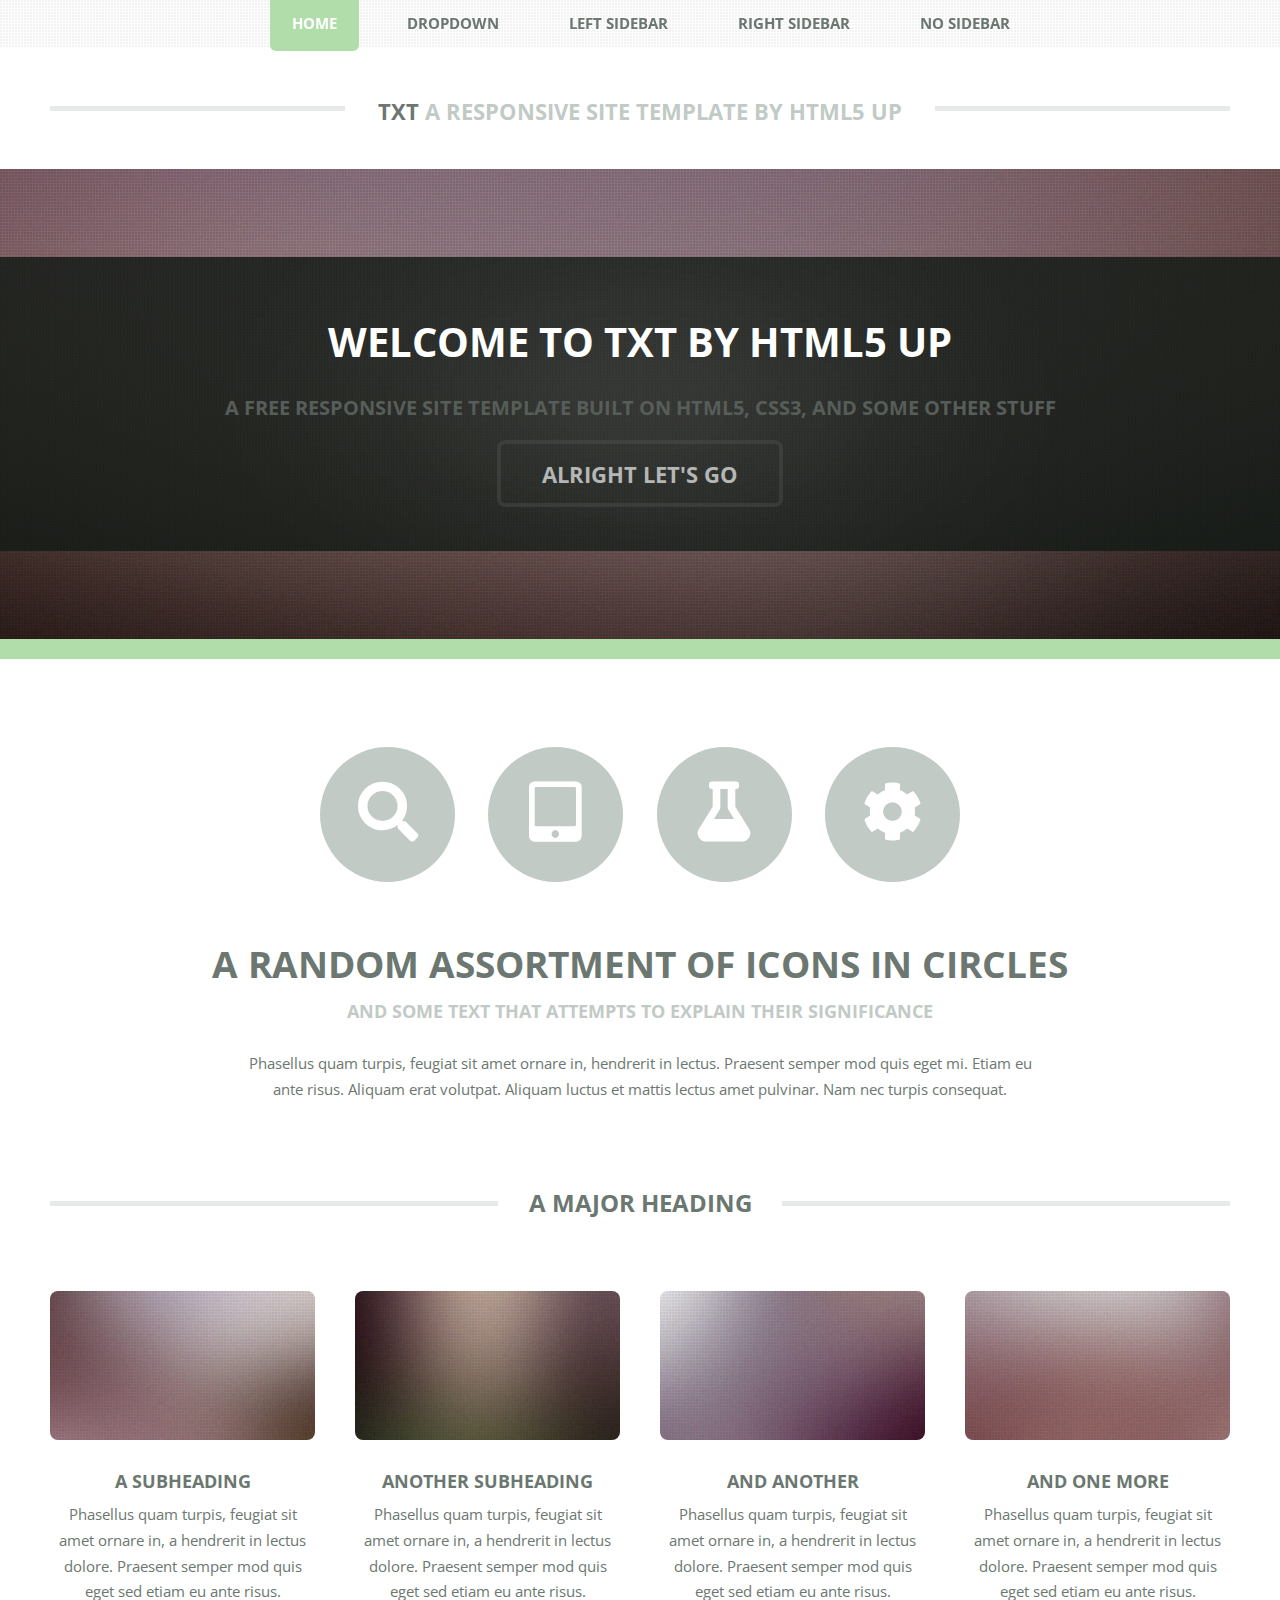
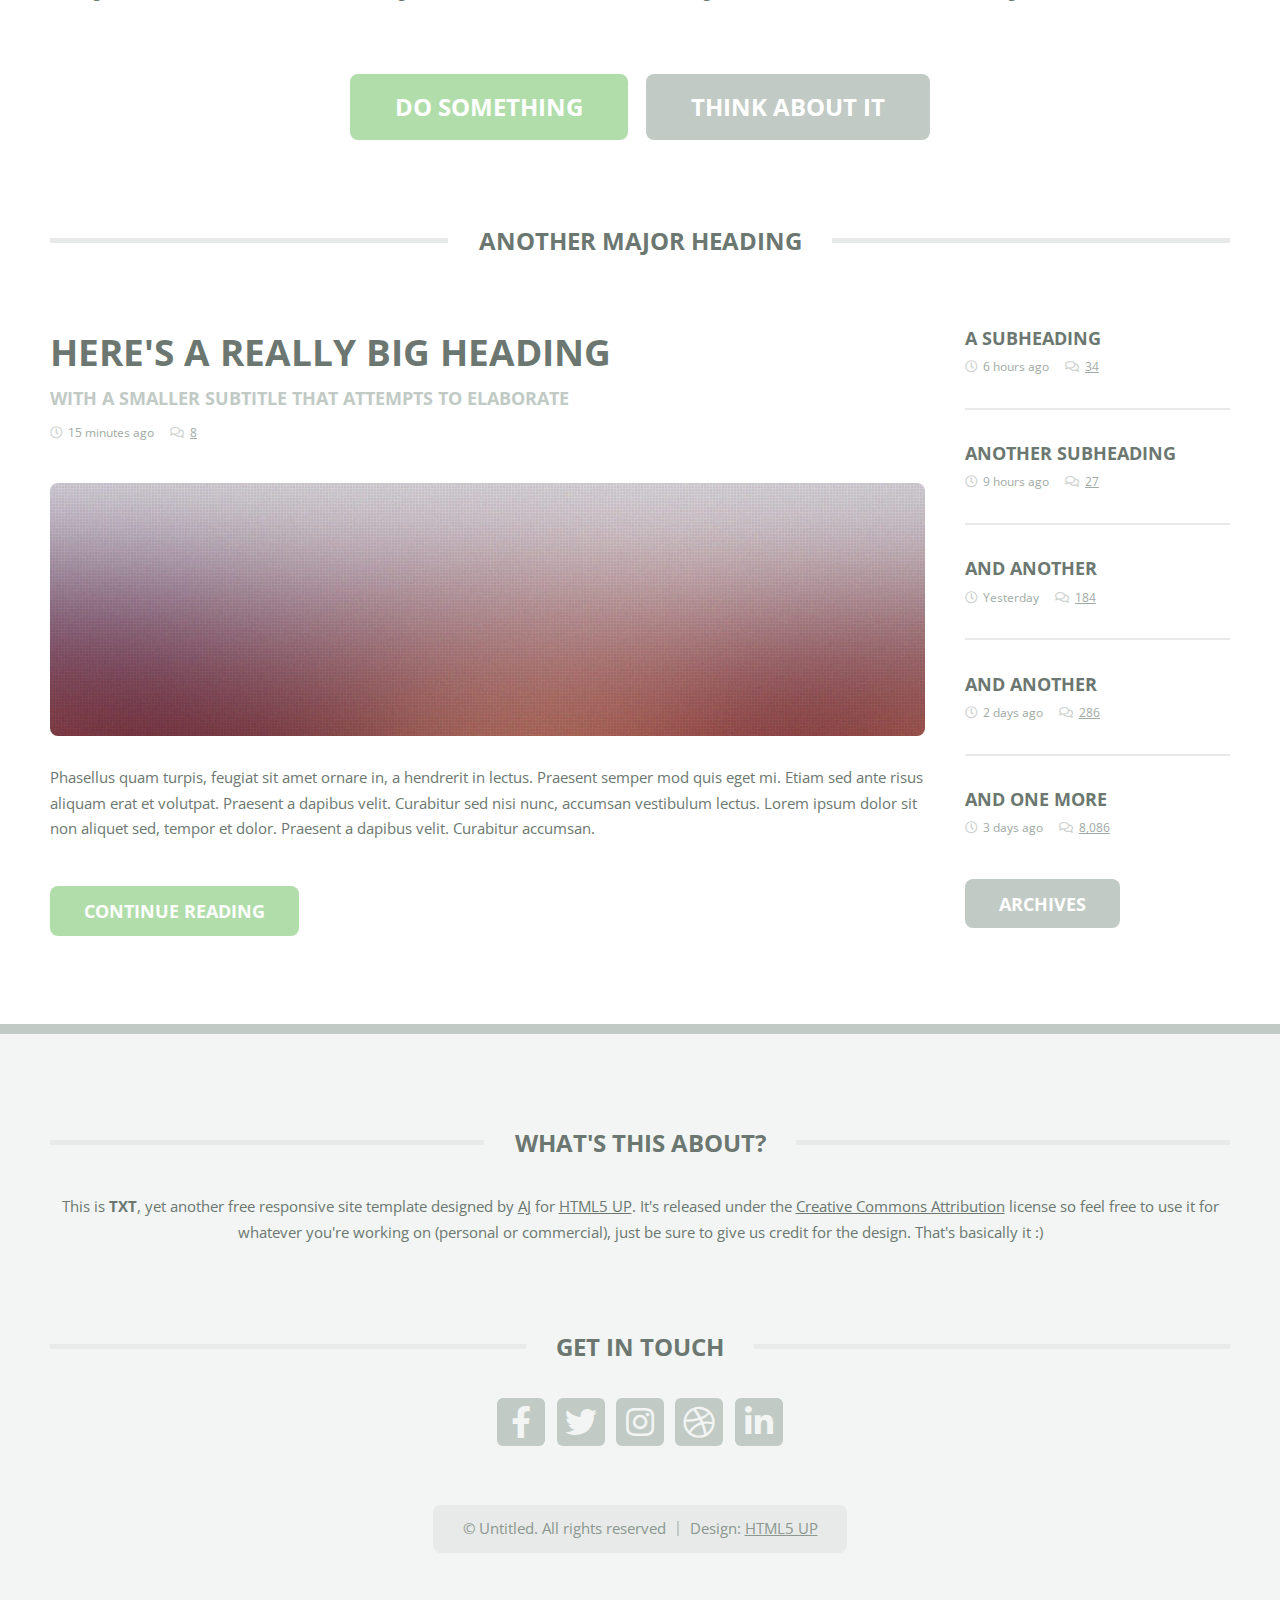
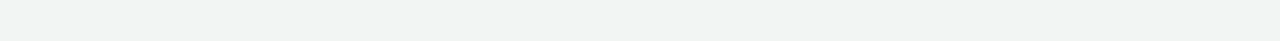
==== index.html @ 2839e197 "fghfghfgh" ====
<!DOCTYPE HTML>
<html>
	<head>
		<title>TXT by HTML5 UP</title>
		<meta charset="utf-8" />
		<meta name="viewport" content="width=device-width, initial-scale=1, user-scalable=no" />
		<link rel="stylesheet" href="assets/css/main.css" />
	</head>
	<body class="homepage is-preload">
		<div id="page-wrapper">

			<!-- Header -->
				<header id="header">
					<div class="logo container">
						<div>
							<h1><a href="index.html" id="logo">TXT</a></h1>
							<p>A responsive site template by HTML5 UP</p>
						</div>
					</div>
				</header>

			<!-- Nav -->
				<nav id="nav">
					<ul>
						<li class="current"><a href="index.html">Home</a></li>
						<li>
							<a href="#">Dropdown</a>
							<ul>
								<li><a href="#">Lorem ipsum dolor</a></li>
								<li><a href="#">Magna phasellus</a></li>
								<li>
									<a href="#">Phasellus consequat</a>
									<ul>
										<li><a href="#">Lorem ipsum dolor</a></li>
										<li><a href="#">Phasellus consequat</a></li>
										<li><a href="#">Magna phasellus</a></li>
										<li><a href="#">Etiam dolore nisl</a></li>
									</ul>
								</li>
								<li><a href="#">Veroeros feugiat</a></li>
							</ul>
						</li>
						<li><a href="left-sidebar.html">Left Sidebar</a></li>
						<li><a href="right-sidebar.html">Right Sidebar</a></li>
						<li><a href="no-sidebar.html">No Sidebar</a></li>
					</ul>
				</nav>

			<!-- Banner -->
				<section id="banner">
					<div class="content">
						<h2>Welcome to TXT by HTML5 UP</h2>
						<p>A free responsive site template built on HTML5, CSS3, and some other stuff</p>
						<a href="#main" class="button scrolly">Alright let's go</a>
					</div>
				</section>

			<!-- Main -->
				<section id="main">
					<div class="container">
						<div class="row gtr-200">
							<div class="col-12">

								<!-- Highlight -->
									<section class="box highlight">
										<ul class="special">
											<li><a href="#" class="icon solid fa-search"><span class="label">Magnifier</span></a></li>
											<li><a href="#" class="icon solid fa-tablet-alt"><span class="label">Tablet</span></a></li>
											<li><a href="#" class="icon solid fa-flask"><span class="label">Flask</span></a></li>
											<li><a href="#" class="icon solid fa-cog"><span class="label">Cog?</span></a></li>
										</ul>
										<header>
											<h2>A random assortment of icons in circles</h2>
											<p>And some text that attempts to explain their significance</p>
										</header>
										<p>
											Phasellus quam turpis, feugiat sit amet ornare in, hendrerit in lectus. Praesent semper mod quis eget mi. Etiam eu<br />
											ante risus. Aliquam erat volutpat. Aliquam luctus et mattis lectus amet pulvinar. Nam nec turpis consequat.
										</p>
									</section>

							</div>
							<div class="col-12">

								<!-- Features -->
									<section class="box features">
										<h2 class="major"><span>A Major Heading</span></h2>
										<div>
											<div class="row">
												<div class="col-3 col-6-medium col-12-small">

													<!-- Feature -->
														<section class="box feature">
															<a href="#" class="image featured"><img src="images/pic01.jpg" alt="" /></a>
															<h3><a href="#">A Subheading</a></h3>
															<p>
																Phasellus quam turpis, feugiat sit amet ornare in, a hendrerit in
																lectus dolore. Praesent semper mod quis eget sed etiam eu ante risus.
															</p>
														</section>

												</div>
												<div class="col-3 col-6-medium col-12-small">

													<!-- Feature -->
														<section class="box feature">
															<a href="#" class="image featured"><img src="images/pic02.jpg" alt="" /></a>
															<h3><a href="#">Another Subheading</a></h3>
															<p>
																Phasellus quam turpis, feugiat sit amet ornare in, a hendrerit in
																lectus dolore. Praesent semper mod quis eget sed etiam eu ante risus.
															</p>
														</section>

												</div>
												<div class="col-3 col-6-medium col-12-small">

													<!-- Feature -->
														<section class="box feature">
															<a href="#" class="image featured"><img src="images/pic03.jpg" alt="" /></a>
															<h3><a href="#">And Another</a></h3>
															<p>
																Phasellus quam turpis, feugiat sit amet ornare in, a hendrerit in
																lectus dolore. Praesent semper mod quis eget sed etiam eu ante risus.
															</p>
														</section>

												</div>
												<div class="col-3 col-6-medium col-12-small">

													<!-- Feature -->
														<section class="box feature">
															<a href="#" class="image featured"><img src="images/pic04.jpg" alt="" /></a>
															<h3><a href="#">And One More</a></h3>
															<p>
																Phasellus quam turpis, feugiat sit amet ornare in, a hendrerit in
																lectus dolore. Praesent semper mod quis eget sed etiam eu ante risus.
															</p>
														</section>

												</div>
												<div class="col-12">
													<ul class="actions">
														<li><a href="#" class="button large">Do Something</a></li>
														<li><a href="#" class="button alt large">Think About It</a></li>
													</ul>
												</div>
											</div>
										</div>
									</section>

							</div>
							<div class="col-12">

								<!-- Blog -->
									<section class="box blog">
										<h2 class="major"><span>Another Major Heading</span></h2>
										<div>
											<div class="row">
												<div class="col-9 col-12-medium">
													<div class="content">

														<!-- Featured Post -->
															<article class="box post">
																<header>
																	<h3><a href="#">Here's a really big heading</a></h3>
																	<p>With a smaller subtitle that attempts to elaborate</p>
																	<ul class="meta">
																		<li class="icon fa-clock">15 minutes ago</li>
																		<li class="icon fa-comments"><a href="#">8</a></li>
																	</ul>
																</header>
																<a href="#" class="image featured"><img src="images/pic05.jpg" alt="" /></a>
																<p>
																	Phasellus quam turpis, feugiat sit amet ornare in, a hendrerit in lectus. Praesent
																	semper mod quis eget mi. Etiam sed ante risus aliquam erat et volutpat. Praesent a
																	dapibus velit. Curabitur sed nisi nunc, accumsan vestibulum lectus. Lorem ipsum
																	dolor sit non aliquet sed, tempor et dolor. Praesent a dapibus velit. Curabitur
																	accumsan.
																</p>
																<a href="#" class="button">Continue Reading</a>
															</article>

													</div>
												</div>
												<div class="col-3 col-12-medium">
													<div class="sidebar">

														<!-- Archives -->
															<ul class="divided">
																<li>
																	<article class="box post-summary">
																		<h3><a href="#">A Subheading</a></h3>
																		<ul class="meta">
																			<li class="icon fa-clock">6 hours ago</li>
																			<li class="icon fa-comments"><a href="#">34</a></li>
																		</ul>
																	</article>
																</li>
																<li>
																	<article class="box post-summary">
																		<h3><a href="#">Another Subheading</a></h3>
																		<ul class="meta">
																			<li class="icon fa-clock">9 hours ago</li>
																			<li class="icon fa-comments"><a href="#">27</a></li>
																		</ul>
																	</article>
																</li>
																<li>
																	<article class="box post-summary">
																		<h3><a href="#">And Another</a></h3>
																		<ul class="meta">
																			<li class="icon fa-clock">Yesterday</li>
																			<li class="icon fa-comments"><a href="#">184</a></li>
																		</ul>
																	</article>
																</li>
																<li>
																	<article class="box post-summary">
																		<h3><a href="#">And Another</a></h3>
																		<ul class="meta">
																			<li class="icon fa-clock">2 days ago</li>
																			<li class="icon fa-comments"><a href="#">286</a></li>
																		</ul>
																	</article>
																</li>
																<li>
																	<article class="box post-summary">
																		<h3><a href="#">And One More</a></h3>
																		<ul class="meta">
																			<li class="icon fa-clock">3 days ago</li>
																			<li class="icon fa-comments"><a href="#">8,086</a></li>
																		</ul>
																	</article>
																</li>
															</ul>
															<a href="#" class="button alt">Archives</a>

													</div>
												</div>
											</div>
										</div>
									</section>

							</div>
						</div>
					</div>
				</section>

			<!-- Footer -->
				<footer id="footer">
					<div class="container">
						<div class="row gtr-200">
							<div class="col-12">

								<!-- About -->
									<section>
										<h2 class="major"><span>What's this about?</span></h2>
										<p>
											This is <strong>TXT</strong>, yet another free responsive site template designed by
											<a href="http://twitter.com/ajlkn">AJ</a> for <a href="http://html5up.net">HTML5 UP</a>. It's released under the
											<a href="http://html5up.net/license/">Creative Commons Attribution</a> license so feel free to use it for
											whatever you're working on (personal or commercial), just be sure to give us credit for the design.
											That's basically it :)
										</p>
									</section>

							</div>
							<div class="col-12">

								<!-- Contact -->
									<section>
										<h2 class="major"><span>Get in touch</span></h2>
										<ul class="contact">
											<li><a class="icon brands fa-facebook-f" href="#"><span class="label">Facebook</span></a></li>
											<li><a class="icon brands fa-twitter" href="#"><span class="label">Twitter</span></a></li>
											<li><a class="icon brands fa-instagram" href="#"><span class="label">Instagram</span></a></li>
											<li><a class="icon brands fa-dribbble" href="#"><span class="label">Dribbble</span></a></li>
											<li><a class="icon brands fa-linkedin-in" href="#"><span class="label">LinkedIn</span></a></li>
										</ul>
									</section>

							</div>
						</div>

						<!-- Copyright -->
							<div id="copyright">
								<ul class="menu">
									<li>&copy; Untitled. All rights reserved</li><li>Design: <a href="http://html5up.net">HTML5 UP</a></li>
								</ul>
							</div>

					</div>
				</footer>

		</div>

		<!-- Scripts -->
			<script src="assets/js/jquery.min.js"></script>
			<script src="assets/js/jquery.dropotron.min.js"></script>
			<script src="assets/js/jquery.scrolly.min.js"></script>
			<script src="assets/js/browser.min.js"></script>
			<script src="assets/js/breakpoints.min.js"></script>
			<script src="assets/js/util.js"></script>
			<script src="assets/js/main.js"></script>

	</body>
</html>
---- assets/css/main.css ----
@import url("fontawesome-all.min.css");
@import url("https://fonts.googleapis.com/css?family=Open+Sans:400,400italic,700,700italic|Open+Sans+Condensed:700");

/*
	TXT by HTML5 UP
	html5up.net | @ajlkn
	Free for personal and commercial use under the CCA 3.0 license (html5up.net/license)
*/

html, body, div, span, applet, object,
iframe, h1, h2, h3, h4, h5, h6, p, blockquote,
pre, a, abbr, acronym, address, big, cite,
code, del, dfn, em, img, ins, kbd, q, s, samp,
small, strike, strong, sub, sup, tt, var, b,
u, i, center, dl, dt, dd, ol, ul, li, fieldset,
form, label, legend, table, caption, tbody,
tfoot, thead, tr, th, td, article, aside,
canvas, details, embed, figure, figcaption,
footer, header, hgroup, menu, nav, output, ruby,
section, summary, time, mark, audio, video {
	margin: 0;
	padding: 0;
	border: 0;
	font-size: 100%;
	font: inherit;
	vertical-align: baseline;}

article, aside, details, figcaption, figure,
footer, header, hgroup, menu, nav, section {
	display: block;}

body {
	line-height: 1;
}

ol, ul {
	list-style: none;
}

blockquote, q {
	quotes: none;
}

	blockquote:before, blockquote:after, q:before, q:after {
		content: '';
		content: none;
	}

table {
	border-collapse: collapse;
	border-spacing: 0;
}

body {
	-webkit-text-size-adjust: none;
}

mark {
	background-color: transparent;
	color: inherit;
}

input::-moz-focus-inner {
	border: 0;
	padding: 0;
}

input, select, textarea {
	-moz-appearance: none;
	-webkit-appearance: none;
	-ms-appearance: none;
	appearance: none;
}

/* Basic */

	html {
		box-sizing: border-box;
	}

	*, *:before, *:after {
		box-sizing: inherit;
	}

	body {
		background: #f2f5f3;
	}

		body.is-preload *, body.is-preload *:before, body.is-preload *:after {
			-moz-animation: none !important;
			-webkit-animation: none !important;
			-ms-animation: none !important;
			animation: none !important;
			-moz-transition: none !important;
			-webkit-transition: none !important;
			-ms-transition: none !important;
			transition: none !important;
		}

	body, input, textarea, select {
		font-family: 'Open Sans', sans-serif;
		font-weight: 400;
		color: #6b7770;
		font-size: 13pt;
		line-height: 2em;
	}

	h1, h2, h3, h4, h5, h6 {
		font-family: 'Open Sans Condensed', sans-serif;
		font-weight: 700;
		text-transform: uppercase;
		color: #6b7770;
		margin: 0 0 0.5em 0;
		line-height: 1.3;
	}

	h1 a, h2 a, h3 a, h4 a, h5 a, h6 a {
		text-decoration: none;
		color: inherit;
	}

	h2 {
		font-size: 1.65em;
	}

		h2.major {
			position: relative;
			border-top: solid 5px #e7eae8;
			font-size: 1.65em;
			text-align: center;
			margin: 0 0 3em 0;
			top: 0.775em;
		}

			h2.major span {
				background: #fff;
				position: relative;
				display: inline-block;
				top: -0.775em;
				padding: 0 1.25em 0 1.25em;
			}

	h3, h4 {
		font-size: 1.25em;
	}

	a {
		color: #006376;
		text-decoration: underline;
	}

		a:hover {
			text-decoration: none;
		}

	b, strong {
		font-weight: 700;
		color: #6b7770;
	}

	i, em {
		font-style: italic;
	}

	br.clear {
		clear: both;
	}

	sub {
		position: relative;
		top: 0.5em;
		font-size: 0.8em;
	}

	sup {
		position: relative;
		top: -0.5em;
		font-size: 0.8em;
	}

	hr {
		border: 0;
		border-top: solid 2px #E7EAE8;
		margin: 0 0 3em 0;
	}

	blockquote {
		border-left: solid 5px #E7EAE8;
		padding: 1em 0 1em 1.5em;
		font-style: italic;
	}

	p, ul, ol, dl, table {
		margin-bottom: 3em;
	}

/* Section/Article */

	section, article {
		margin-bottom: 6em;
	}

		section > :last-child, section:last-child, article > :last-child, article:last-child {
			margin-bottom: 0;
		}

	header > p {
		display: block;
		font-family: 'Open Sans Condensed', sans-serif;
		font-weight: 700;
		text-transform: uppercase;
		color: #c1cac5;
	}

/* Container */

	.container {
		margin: 0 auto;
		max-width: 100%;
		width: 64em;
	}

		@media screen and (max-width: 1680px) {

			.container {
				width: 75em;
			}

		}

		@media screen and (max-width: 1280px) {

			.container {
				width: calc(100% - 100px);
			}

		}

		@media screen and (max-width: 980px) {

			.container {
				width: calc(100% - 100px);
			}

		}

		@media screen and (max-width: 736px) {

			.container {
				width: calc(100% - 40px);
			}

		}

		@media screen and (max-width: 360px) {

			.container {
				width: calc(100% - 30px);
			}

		}

/* Row */

	.row {
		display: flex;
		flex-wrap: wrap;
		box-sizing: border-box;
		align-items: stretch;
	}

		.row > * {
			box-sizing: border-box;
		}

		.row.gtr-uniform > * > :last-child {
			margin-bottom: 0;
		}

		.row.aln-left {
			justify-content: flex-start;
		}

		.row.aln-center {
			justify-content: center;
		}

		.row.aln-right {
			justify-content: flex-end;
		}

		.row.aln-top {
			align-items: flex-start;
		}

		.row.aln-middle {
			align-items: center;
		}

		.row.aln-bottom {
			align-items: flex-end;
		}

		.row > .imp {
			order: -1;
		}

		.row > .col-1 {
			width: 8.33333%;
		}

		.row > .off-1 {
			margin-left: 8.33333%;
		}

		.row > .col-2 {
			width: 16.66667%;
		}

		.row > .off-2 {
			margin-left: 16.66667%;
		}

		.row > .col-3 {
			width: 25%;
		}

		.row > .off-3 {
			margin-left: 25%;
		}

		.row > .col-4 {
			width: 33.33333%;
		}

		.row > .off-4 {
			margin-left: 33.33333%;
		}

		.row > .col-5 {
			width: 41.66667%;
		}

		.row > .off-5 {
			margin-left: 41.66667%;
		}

		.row > .col-6 {
			width: 50%;
		}

		.row > .off-6 {
			margin-left: 50%;
		}

		.row > .col-7 {
			width: 58.33333%;
		}

		.row > .off-7 {
			margin-left: 58.33333%;
		}

		.row > .col-8 {
			width: 66.66667%;
		}

		.row > .off-8 {
			margin-left: 66.66667%;
		}

		.row > .col-9 {
			width: 75%;
		}

		.row > .off-9 {
			margin-left: 75%;
		}

		.row > .col-10 {
			width: 83.33333%;
		}

		.row > .off-10 {
			margin-left: 83.33333%;
		}

		.row > .col-11 {
			width: 91.66667%;
		}

		.row > .off-11 {
			margin-left: 91.66667%;
		}

		.row > .col-12 {
			width: 100%;
		}

		.row > .off-12 {
			margin-left: 100%;
		}

		.row.gtr-0 {
			margin-top: 0px;
			margin-left: 0px;
		}

			.row.gtr-0 > * {
				padding: 0px 0 0 0px;
			}

			.row.gtr-0.gtr-uniform {
				margin-top: 0px;
			}

				.row.gtr-0.gtr-uniform > * {
					padding-top: 0px;
				}

		.row.gtr-25 {
			margin-top: -12.5px;
			margin-left: -12.5px;
		}

			.row.gtr-25 > * {
				padding: 12.5px 0 0 12.5px;
			}

			.row.gtr-25.gtr-uniform {
				margin-top: -12.5px;
			}

				.row.gtr-25.gtr-uniform > * {
					padding-top: 12.5px;
				}

		.row.gtr-50 {
			margin-top: -25px;
			margin-left: -25px;
		}

			.row.gtr-50 > * {
				padding: 25px 0 0 25px;
			}

			.row.gtr-50.gtr-uniform {
				margin-top: -25px;
			}

				.row.gtr-50.gtr-uniform > * {
					padding-top: 25px;
				}

		.row {
			margin-top: -50px;
			margin-left: -50px;
		}

			.row > * {
				padding: 50px 0 0 50px;
			}

			.row.gtr-uniform {
				margin-top: -50px;
			}

				.row.gtr-uniform > * {
					padding-top: 50px;
				}

		.row.gtr-150 {
			margin-top: -75px;
			margin-left: -75px;
		}

			.row.gtr-150 > * {
				padding: 75px 0 0 75px;
			}

			.row.gtr-150.gtr-uniform {
				margin-top: -75px;
			}

				.row.gtr-150.gtr-uniform > * {
					padding-top: 75px;
				}

		.row.gtr-200 {
			margin-top: -100px;
			margin-left: -100px;
		}

			.row.gtr-200 > * {
				padding: 100px 0 0 100px;
			}

			.row.gtr-200.gtr-uniform {
				margin-top: -100px;
			}

				.row.gtr-200.gtr-uniform > * {
					padding-top: 100px;
				}

		@media screen and (max-width: 1680px) {

			.row {
				display: flex;
				flex-wrap: wrap;
				box-sizing: border-box;
				align-items: stretch;
			}

				.row > * {
					box-sizing: border-box;
				}

				.row.gtr-uniform > * > :last-child {
					margin-bottom: 0;
				}

				.row.aln-left {
					justify-content: flex-start;
				}

				.row.aln-center {
					justify-content: center;
				}

				.row.aln-right {
					justify-content: flex-end;
				}

				.row.aln-top {
					align-items: flex-start;
				}

				.row.aln-middle {
					align-items: center;
				}

				.row.aln-bottom {
					align-items: flex-end;
				}

				.row > .imp-xlarge {
					order: -1;
				}

				.row > .col-1-xlarge {
					width: 8.33333%;
				}

				.row > .off-1-xlarge {
					margin-left: 8.33333%;
				}

				.row > .col-2-xlarge {
					width: 16.66667%;
				}

				.row > .off-2-xlarge {
					margin-left: 16.66667%;
				}

				.row > .col-3-xlarge {
					width: 25%;
				}

				.row > .off-3-xlarge {
					margin-left: 25%;
				}

				.row > .col-4-xlarge {
					width: 33.33333%;
				}

				.row > .off-4-xlarge {
					margin-left: 33.33333%;
				}

				.row > .col-5-xlarge {
					width: 41.66667%;
				}

				.row > .off-5-xlarge {
					margin-left: 41.66667%;
				}

				.row > .col-6-xlarge {
					width: 50%;
				}

				.row > .off-6-xlarge {
					margin-left: 50%;
				}

				.row > .col-7-xlarge {
					width: 58.33333%;
				}

				.row > .off-7-xlarge {
					margin-left: 58.33333%;
				}

				.row > .col-8-xlarge {
					width: 66.66667%;
				}

				.row > .off-8-xlarge {
					margin-left: 66.66667%;
				}

				.row > .col-9-xlarge {
					width: 75%;
				}

				.row > .off-9-xlarge {
					margin-left: 75%;
				}

				.row > .col-10-xlarge {
					width: 83.33333%;
				}

				.row > .off-10-xlarge {
					margin-left: 83.33333%;
				}

				.row > .col-11-xlarge {
					width: 91.66667%;
				}

				.row > .off-11-xlarge {
					margin-left: 91.66667%;
				}

				.row > .col-12-xlarge {
					width: 100%;
				}

				.row > .off-12-xlarge {
					margin-left: 100%;
				}

				.row.gtr-0 {
					margin-top: 0px;
					margin-left: 0px;
				}

					.row.gtr-0 > * {
						padding: 0px 0 0 0px;
					}

					.row.gtr-0.gtr-uniform {
						margin-top: 0px;
					}

						.row.gtr-0.gtr-uniform > * {
							padding-top: 0px;
						}

				.row.gtr-25 {
					margin-top: -12.5px;
					margin-left: -12.5px;
				}

					.row.gtr-25 > * {
						padding: 12.5px 0 0 12.5px;
					}

					.row.gtr-25.gtr-uniform {
						margin-top: -12.5px;
					}

						.row.gtr-25.gtr-uniform > * {
							padding-top: 12.5px;
						}

				.row.gtr-50 {
					margin-top: -25px;
					margin-left: -25px;
				}

					.row.gtr-50 > * {
						padding: 25px 0 0 25px;
					}

					.row.gtr-50.gtr-uniform {
						margin-top: -25px;
					}

						.row.gtr-50.gtr-uniform > * {
							padding-top: 25px;
						}

				.row {
					margin-top: -50px;
					margin-left: -50px;
				}

					.row > * {
						padding: 50px 0 0 50px;
					}

					.row.gtr-uniform {
						margin-top: -50px;
					}

						.row.gtr-uniform > * {
							padding-top: 50px;
						}

				.row.gtr-150 {
					margin-top: -75px;
					margin-left: -75px;
				}

					.row.gtr-150 > * {
						padding: 75px 0 0 75px;
					}

					.row.gtr-150.gtr-uniform {
						margin-top: -75px;
					}

						.row.gtr-150.gtr-uniform > * {
							padding-top: 75px;
						}

				.row.gtr-200 {
					margin-top: -100px;
					margin-left: -100px;
				}

					.row.gtr-200 > * {
						padding: 100px 0 0 100px;
					}

					.row.gtr-200.gtr-uniform {
						margin-top: -100px;
					}

						.row.gtr-200.gtr-uniform > * {
							padding-top: 100px;
						}

		}

		@media screen and (max-width: 1280px) {

			.row {
				display: flex;
				flex-wrap: wrap;
				box-sizing: border-box;
				align-items: stretch;
			}

				.row > * {
					box-sizing: border-box;
				}

				.row.gtr-uniform > * > :last-child {
					margin-bottom: 0;
				}

				.row.aln-left {
					justify-content: flex-start;
				}

				.row.aln-center {
					justify-content: center;
				}

				.row.aln-right {
					justify-content: flex-end;
				}

				.row.aln-top {
					align-items: flex-start;
				}

				.row.aln-middle {
					align-items: center;
				}

				.row.aln-bottom {
					align-items: flex-end;
				}

				.row > .imp-large {
					order: -1;
				}

				.row > .col-1-large {
					width: 8.33333%;
				}

				.row > .off-1-large {
					margin-left: 8.33333%;
				}

				.row > .col-2-large {
					width: 16.66667%;
				}

				.row > .off-2-large {
					margin-left: 16.66667%;
				}

				.row > .col-3-large {
					width: 25%;
				}

				.row > .off-3-large {
					margin-left: 25%;
				}

				.row > .col-4-large {
					width: 33.33333%;
				}

				.row > .off-4-large {
					margin-left: 33.33333%;
				}

				.row > .col-5-large {
					width: 41.66667%;
				}

				.row > .off-5-large {
					margin-left: 41.66667%;
				}

				.row > .col-6-large {
					width: 50%;
				}

				.row > .off-6-large {
					margin-left: 50%;
				}

				.row > .col-7-large {
					width: 58.33333%;
				}

				.row > .off-7-large {
					margin-left: 58.33333%;
				}

				.row > .col-8-large {
					width: 66.66667%;
				}

				.row > .off-8-large {
					margin-left: 66.66667%;
				}

				.row > .col-9-large {
					width: 75%;
				}

				.row > .off-9-large {
					margin-left: 75%;
				}

				.row > .col-10-large {
					width: 83.33333%;
				}

				.row > .off-10-large {
					margin-left: 83.33333%;
				}

				.row > .col-11-large {
					width: 91.66667%;
				}

				.row > .off-11-large {
					margin-left: 91.66667%;
				}

				.row > .col-12-large {
					width: 100%;
				}

				.row > .off-12-large {
					margin-left: 100%;
				}

				.row.gtr-0 {
					margin-top: 0px;
					margin-left: 0px;
				}

					.row.gtr-0 > * {
						padding: 0px 0 0 0px;
					}

					.row.gtr-0.gtr-uniform {
						margin-top: 0px;
					}

						.row.gtr-0.gtr-uniform > * {
							padding-top: 0px;
						}

				.row.gtr-25 {
					margin-top: -10px;
					margin-left: -10px;
				}

					.row.gtr-25 > * {
						padding: 10px 0 0 10px;
					}

					.row.gtr-25.gtr-uniform {
						margin-top: -10px;
					}

						.row.gtr-25.gtr-uniform > * {
							padding-top: 10px;
						}

				.row.gtr-50 {
					margin-top: -20px;
					margin-left: -20px;
				}

					.row.gtr-50 > * {
						padding: 20px 0 0 20px;
					}

					.row.gtr-50.gtr-uniform {
						margin-top: -20px;
					}

						.row.gtr-50.gtr-uniform > * {
							padding-top: 20px;
						}

				.row {
					margin-top: -40px;
					margin-left: -40px;
				}

					.row > * {
						padding: 40px 0 0 40px;
					}

					.row.gtr-uniform {
						margin-top: -40px;
					}

						.row.gtr-uniform > * {
							padding-top: 40px;
						}

				.row.gtr-150 {
					margin-top: -60px;
					margin-left: -60px;
				}

					.row.gtr-150 > * {
						padding: 60px 0 0 60px;
					}

					.row.gtr-150.gtr-uniform {
						margin-top: -60px;
					}

						.row.gtr-150.gtr-uniform > * {
							padding-top: 60px;
						}

				.row.gtr-200 {
					margin-top: -80px;
					margin-left: -80px;
				}

					.row.gtr-200 > * {
						padding: 80px 0 0 80px;
					}

					.row.gtr-200.gtr-uniform {
						margin-top: -80px;
					}

						.row.gtr-200.gtr-uniform > * {
							padding-top: 80px;
						}

		}

		@media screen and (max-width: 980px) {

			.row {
				display: flex;
				flex-wrap: wrap;
				box-sizing: border-box;
				align-items: stretch;
			}

				.row > * {
					box-sizing: border-box;
				}

				.row.gtr-uniform > * > :last-child {
					margin-bottom: 0;
				}

				.row.aln-left {
					justify-content: flex-start;
				}

				.row.aln-center {
					justify-content: center;
				}

				.row.aln-right {
					justify-content: flex-end;
				}

				.row.aln-top {
					align-items: flex-start;
				}

				.row.aln-middle {
					align-items: center;
				}

				.row.aln-bottom {
					align-items: flex-end;
				}

				.row > .imp-medium {
					order: -1;
				}

				.row > .col-1-medium {
					width: 8.33333%;
				}

				.row > .off-1-medium {
					margin-left: 8.33333%;
				}

				.row > .col-2-medium {
					width: 16.66667%;
				}

				.row > .off-2-medium {
					margin-left: 16.66667%;
				}

				.row > .col-3-medium {
					width: 25%;
				}

				.row > .off-3-medium {
					margin-left: 25%;
				}

				.row > .col-4-medium {
					width: 33.33333%;
				}

				.row > .off-4-medium {
					margin-left: 33.33333%;
				}

				.row > .col-5-medium {
					width: 41.66667%;
				}

				.row > .off-5-medium {
					margin-left: 41.66667%;
				}

				.row > .col-6-medium {
					width: 50%;
				}

				.row > .off-6-medium {
					margin-left: 50%;
				}

				.row > .col-7-medium {
					width: 58.33333%;
				}

				.row > .off-7-medium {
					margin-left: 58.33333%;
				}

				.row > .col-8-medium {
					width: 66.66667%;
				}

				.row > .off-8-medium {
					margin-left: 66.66667%;
				}

				.row > .col-9-medium {
					width: 75%;
				}

				.row > .off-9-medium {
					margin-left: 75%;
				}

				.row > .col-10-medium {
					width: 83.33333%;
				}

				.row > .off-10-medium {
					margin-left: 83.33333%;
				}

				.row > .col-11-medium {
					width: 91.66667%;
				}

				.row > .off-11-medium {
					margin-left: 91.66667%;
				}

				.row > .col-12-medium {
					width: 100%;
				}

				.row > .off-12-medium {
					margin-left: 100%;
				}

				.row.gtr-0 {
					margin-top: 0px;
					margin-left: 0px;
				}

					.row.gtr-0 > * {
						padding: 0px 0 0 0px;
					}

					.row.gtr-0.gtr-uniform {
						margin-top: 0px;
					}

						.row.gtr-0.gtr-uniform > * {
							padding-top: 0px;
						}

				.row.gtr-25 {
					margin-top: -12.5px;
					margin-left: -12.5px;
				}

					.row.gtr-25 > * {
						padding: 12.5px 0 0 12.5px;
					}

					.row.gtr-25.gtr-uniform {
						margin-top: -12.5px;
					}

						.row.gtr-25.gtr-uniform > * {
							padding-top: 12.5px;
						}

				.row.gtr-50 {
					margin-top: -25px;
					margin-left: -25px;
				}

					.row.gtr-50 > * {
						padding: 25px 0 0 25px;
					}

					.row.gtr-50.gtr-uniform {
						margin-top: -25px;
					}

						.row.gtr-50.gtr-uniform > * {
							padding-top: 25px;
						}

				.row {
					margin-top: -50px;
					margin-left: -50px;
				}

					.row > * {
						padding: 50px 0 0 50px;
					}

					.row.gtr-uniform {
						margin-top: -50px;
					}

						.row.gtr-uniform > * {
							padding-top: 50px;
						}

				.row.gtr-150 {
					margin-top: -75px;
					margin-left: -75px;
				}

					.row.gtr-150 > * {
						padding: 75px 0 0 75px;
					}

					.row.gtr-150.gtr-uniform {
						margin-top: -75px;
					}

						.row.gtr-150.gtr-uniform > * {
							padding-top: 75px;
						}

				.row.gtr-200 {
					margin-top: -100px;
					margin-left: -100px;
				}

					.row.gtr-200 > * {
						padding: 100px 0 0 100px;
					}

					.row.gtr-200.gtr-uniform {
						margin-top: -100px;
					}

						.row.gtr-200.gtr-uniform > * {
							padding-top: 100px;
						}

		}

		@media screen and (max-width: 736px) {

			.row {
				display: flex;
				flex-wrap: wrap;
				box-sizing: border-box;
				align-items: stretch;
			}

				.row > * {
					box-sizing: border-box;
				}

				.row.gtr-uniform > * > :last-child {
					margin-bottom: 0;
				}

				.row.aln-left {
					justify-content: flex-start;
				}

				.row.aln-center {
					justify-content: center;
				}

				.row.aln-right {
					justify-content: flex-end;
				}

				.row.aln-top {
					align-items: flex-start;
				}

				.row.aln-middle {
					align-items: center;
				}

				.row.aln-bottom {
					align-items: flex-end;
				}

				.row > .imp-small {
					order: -1;
				}

				.row > .col-1-small {
					width: 8.33333%;
				}

				.row > .off-1-small {
					margin-left: 8.33333%;
				}

				.row > .col-2-small {
					width: 16.66667%;
				}

				.row > .off-2-small {
					margin-left: 16.66667%;
				}

				.row > .col-3-small {
					width: 25%;
				}

				.row > .off-3-small {
					margin-left: 25%;
				}

				.row > .col-4-small {
					width: 33.33333%;
				}

				.row > .off-4-small {
					margin-left: 33.33333%;
				}

				.row > .col-5-small {
					width: 41.66667%;
				}

				.row > .off-5-small {
					margin-left: 41.66667%;
				}

				.row > .col-6-small {
					width: 50%;
				}

				.row > .off-6-small {
					margin-left: 50%;
				}

				.row > .col-7-small {
					width: 58.33333%;
				}

				.row > .off-7-small {
					margin-left: 58.33333%;
				}

				.row > .col-8-small {
					width: 66.66667%;
				}

				.row > .off-8-small {
					margin-left: 66.66667%;
				}

				.row > .col-9-small {
					width: 75%;
				}

				.row > .off-9-small {
					margin-left: 75%;
				}

				.row > .col-10-small {
					width: 83.33333%;
				}

				.row > .off-10-small {
					margin-left: 83.33333%;
				}

				.row > .col-11-small {
					width: 91.66667%;
				}

				.row > .off-11-small {
					margin-left: 91.66667%;
				}

				.row > .col-12-small {
					width: 100%;
				}

				.row > .off-12-small {
					margin-left: 100%;
				}

				.row.gtr-0 {
					margin-top: 0px;
					margin-left: 0px;
				}

					.row.gtr-0 > * {
						padding: 0px 0 0 0px;
					}

					.row.gtr-0.gtr-uniform {
						margin-top: 0px;
					}

						.row.gtr-0.gtr-uniform > * {
							padding-top: 0px;
						}

				.row.gtr-25 {
					margin-top: -5px;
					margin-left: -5px;
				}

					.row.gtr-25 > * {
						padding: 5px 0 0 5px;
					}

					.row.gtr-25.gtr-uniform {
						margin-top: -5px;
					}

						.row.gtr-25.gtr-uniform > * {
							padding-top: 5px;
						}

				.row.gtr-50 {
					margin-top: -10px;
					margin-left: -10px;
				}

					.row.gtr-50 > * {
						padding: 10px 0 0 10px;
					}

					.row.gtr-50.gtr-uniform {
						margin-top: -10px;
					}

						.row.gtr-50.gtr-uniform > * {
							padding-top: 10px;
						}

				.row {
					margin-top: -20px;
					margin-left: -20px;
				}

					.row > * {
						padding: 20px 0 0 20px;
					}

					.row.gtr-uniform {
						margin-top: -20px;
					}

						.row.gtr-uniform > * {
							padding-top: 20px;
						}

				.row.gtr-150 {
					margin-top: -30px;
					margin-left: -30px;
				}

					.row.gtr-150 > * {
						padding: 30px 0 0 30px;
					}

					.row.gtr-150.gtr-uniform {
						margin-top: -30px;
					}

						.row.gtr-150.gtr-uniform > * {
							padding-top: 30px;
						}

				.row.gtr-200 {
					margin-top: -40px;
					margin-left: -40px;
				}

					.row.gtr-200 > * {
						padding: 40px 0 0 40px;
					}

					.row.gtr-200.gtr-uniform {
						margin-top: -40px;
					}

						.row.gtr-200.gtr-uniform > * {
							padding-top: 40px;
						}

		}

		@media screen and (max-width: 360px) {

			.row {
				display: flex;
				flex-wrap: wrap;
				box-sizing: border-box;
				align-items: stretch;
			}

				.row > * {
					box-sizing: border-box;
				}

				.row.gtr-uniform > * > :last-child {
					margin-bottom: 0;
				}

				.row.aln-left {
					justify-content: flex-start;
				}

				.row.aln-center {
					justify-content: center;
				}

				.row.aln-right {
					justify-content: flex-end;
				}

				.row.aln-top {
					align-items: flex-start;
				}

				.row.aln-middle {
					align-items: center;
				}

				.row.aln-bottom {
					align-items: flex-end;
				}

				.row > .imp-xsmall {
					order: -1;
				}

				.row > .col-1-xsmall {
					width: 8.33333%;
				}

				.row > .off-1-xsmall {
					margin-left: 8.33333%;
				}

				.row > .col-2-xsmall {
					width: 16.66667%;
				}

				.row > .off-2-xsmall {
					margin-left: 16.66667%;
				}

				.row > .col-3-xsmall {
					width: 25%;
				}

				.row > .off-3-xsmall {
					margin-left: 25%;
				}

				.row > .col-4-xsmall {
					width: 33.33333%;
				}

				.row > .off-4-xsmall {
					margin-left: 33.33333%;
				}

				.row > .col-5-xsmall {
					width: 41.66667%;
				}

				.row > .off-5-xsmall {
					margin-left: 41.66667%;
				}

				.row > .col-6-xsmall {
					width: 50%;
				}

				.row > .off-6-xsmall {
					margin-left: 50%;
				}

				.row > .col-7-xsmall {
					width: 58.33333%;
				}

				.row > .off-7-xsmall {
					margin-left: 58.33333%;
				}

				.row > .col-8-xsmall {
					width: 66.66667%;
				}

				.row > .off-8-xsmall {
					margin-left: 66.66667%;
				}

				.row > .col-9-xsmall {
					width: 75%;
				}

				.row > .off-9-xsmall {
					margin-left: 75%;
				}

				.row > .col-10-xsmall {
					width: 83.33333%;
				}

				.row > .off-10-xsmall {
					margin-left: 83.33333%;
				}

				.row > .col-11-xsmall {
					width: 91.66667%;
				}

				.row > .off-11-xsmall {
					margin-left: 91.66667%;
				}

				.row > .col-12-xsmall {
					width: 100%;
				}

				.row > .off-12-xsmall {
					margin-left: 100%;
				}

				.row.gtr-0 {
					margin-top: 0px;
					margin-left: 0px;
				}

					.row.gtr-0 > * {
						padding: 0px 0 0 0px;
					}

					.row.gtr-0.gtr-uniform {
						margin-top: 0px;
					}

						.row.gtr-0.gtr-uniform > * {
							padding-top: 0px;
						}

				.row.gtr-25 {
					margin-top: -3.75px;
					margin-left: -3.75px;
				}

					.row.gtr-25 > * {
						padding: 3.75px 0 0 3.75px;
					}

					.row.gtr-25.gtr-uniform {
						margin-top: -3.75px;
					}

						.row.gtr-25.gtr-uniform > * {
							padding-top: 3.75px;
						}

				.row.gtr-50 {
					margin-top: -7.5px;
					margin-left: -7.5px;
				}

					.row.gtr-50 > * {
						padding: 7.5px 0 0 7.5px;
					}

					.row.gtr-50.gtr-uniform {
						margin-top: -7.5px;
					}

						.row.gtr-50.gtr-uniform > * {
							padding-top: 7.5px;
						}

				.row {
					margin-top: -15px;
					margin-left: -15px;
				}

					.row > * {
						padding: 15px 0 0 15px;
					}

					.row.gtr-uniform {
						margin-top: -15px;
					}

						.row.gtr-uniform > * {
							padding-top: 15px;
						}

				.row.gtr-150 {
					margin-top: -22.5px;
					margin-left: -22.5px;
				}

					.row.gtr-150 > * {
						padding: 22.5px 0 0 22.5px;
					}

					.row.gtr-150.gtr-uniform {
						margin-top: -22.5px;
					}

						.row.gtr-150.gtr-uniform > * {
							padding-top: 22.5px;
						}

				.row.gtr-200 {
					margin-top: -30px;
					margin-left: -30px;
				}

					.row.gtr-200 > * {
						padding: 30px 0 0 30px;
					}

					.row.gtr-200.gtr-uniform {
						margin-top: -30px;
					}

						.row.gtr-200.gtr-uniform > * {
							padding-top: 30px;
						}

		}

/* Image */

	.image {
		position: relative;
		display: inline-block;
		border-radius: 8px;
	}

		.image img {
			display: block;
			width: 100%;
			border-radius: 8px;
		}

		.image:before {
			content: '';
			position: absolute;
			left: 0;
			top: 0;
			width: 100%;
			height: 100%;
			background: url("images/overlay.png");
			border-radius: 8px;
		}

		.image.fit {
			display: block;
			width: 100%;
		}

		.image.featured {
			display: block;
			width: 100%;
			margin: 0 0 2em 0;
		}

		.image.left {
			float: left;
			margin: 0 2em 2em 0;
		}

		.image.centered {
			display: block;
			margin: 0 0 2em 0;
		}

			.image.centered img {
				margin: 0 auto;
				width: auto;
			}

/* Button */

	input[type="button"],
	input[type="submit"],
	input[type="reset"],
	button,
	.button {
		-webkit-appearance: none;
		display: inline-block;
		font-family: 'Open Sans Condensed', sans-serif;
		font-weight: 700;
		text-transform: uppercase;
		text-decoration: none;
		background: #b1ddab;
		color: #fff;
		border: 0;
		line-height: 1em;
		border-radius: 8px;
		outline: 0;
		cursor: pointer;
		-moz-transition: background-color .2s ease-in-out;
		-webkit-transition: background-color .2s ease-in-out;
		-o-transition: background-color .2s ease-in-out;
		-ms-transition: background-color .2s ease-in-out;
		transition: background-color .2s ease-in-out;
		font-size: 1.25em;
		padding: 0.85em 1.85em;
		text-align: center;
	}

		input[type="button"]:hover,
		input[type="submit"]:hover,
		input[type="reset"]:hover,
		button:hover,
		.button:hover {
			background: #c1edbb;
		}

		input[type="button"]:active,
		input[type="submit"]:active,
		input[type="reset"]:active,
		button:active,
		.button:active {
			background: #a1cd9b;
		}

		input[type="button"].alt,
		input[type="submit"].alt,
		input[type="reset"].alt,
		button.alt,
		.button.alt {
			background: #c1cac5;
		}

			input[type="button"].alt:hover,
			input[type="submit"].alt:hover,
			input[type="reset"].alt:hover,
			button.alt:hover,
			.button.alt:hover {
				background: #ccd5d0;
			}

			input[type="button"].alt:active,
			input[type="submit"].alt:active,
			input[type="reset"].alt:active,
			button.alt:active,
			.button.alt:active {
				background: #b1bab5;
			}

		input[type="button"].large,
		input[type="submit"].large,
		input[type="reset"].large,
		button.large,
		.button.large {
			font-size: 1.65em;
		}

/* List */

	ul {
		list-style: disc;
		padding-left: 1em;
	}

		ul li {
			padding-left: 0.5em;
		}

	ol {
		list-style: decimal;
		padding-left: 1.25em;
	}

		ol li {
			padding-left: 0.25em;
		}

/* Divided */

	ul.divided {
		list-style: none;
		padding-left: 0;
	}

		ul.divided > li {
			border-top: solid 2px #e7eae8;
			padding-top: 2.35em;
			margin-top: 2.35em;
			padding-left: 0;
		}

			ul.divided > li:first-child {
				border-top: 0;
				padding-top: 0;
				margin-top: 0;
			}

/* Actions */

	ul.actions {
		list-style: none;
		padding-left: 0;
		text-align: center;
		margin: 2em 0 0 0;
	}

		ul.actions li {
			display: inline-block;
			margin: 0 0 0 1em;
			padding-left: 0;
		}

			ul.actions li:first-child {
				margin-left: 0;
			}

/* Contact */

	ul.contact {
		list-style: none;
		padding-left: 0;
		cursor: default;
	}

		ul.contact li {
			-moz-transition: top .15s ease-in-out;
			-webkit-transition: top .15s ease-in-out;
			-ms-transition: top .15s ease-in-out;
			transition: top .15s ease-in-out;
			position: relative;
			display: inline-block;
			margin: 0 0.25em 0 0.25em;
			top: 0;
			padding-left: 0;
		}

			ul.contact li a {
				-moz-transition: background-color .2s ease-in-out;
				-webkit-transition: background-color .2s ease-in-out;
				-ms-transition: background-color .2s ease-in-out;
				transition: background-color .2s ease-in-out;
				display: block;
				position: relative;
				width: 48px;
				height: 48px;
				border-radius: 6px;
				outline: 0;
				background: #c1cac5;
				text-align: center;
			}

				ul.contact li a:before {
					color: #f2f5f3;
					font-size: 32px;
					line-height: 48px;
				}

			ul.contact li:hover {
				top: -5px;
			}

				ul.contact li:hover a.fa-facebook {
					background-color: #3C5A98;
				}

				ul.contact li:hover a.fa-twitter {
					background-color: #2DAAE4;
				}

				ul.contact li:hover a.fa-dribbble {
					background-color: #C4376B;
				}

				ul.contact li:hover a.fa-linkedin {
					background-color: #006599;
				}

				ul.contact li:hover a.fa-instagram {
					background-color: #2E5E86;
				}

				ul.contact li:hover a.fa-google-plus {
					background-color: #DA2713;
				}

			ul.contact li:active {
				top: 0;
			}

/* Special */

	ul.special {
		list-style: none;
		padding-left: 0;
		cursor: default;
		position: relative;
		margin: -2em 0 4em -2em;
	}

		ul.special li {
			-moz-transition: top .15s ease-in-out;
			-webkit-transition: top .15s ease-in-out;
			-ms-transition: top .15s ease-in-out;
			transition: top .15s ease-in-out;
			position: relative;
			display: inline-block;
			top: 0;
			padding: 2em 0 0 2em;
		}

			ul.special li a {
				display: block;
				outline: 0;
			}

				ul.special li a:before {
					-moz-transition: background-color .2s ease-in-out;
					-webkit-transition: background-color .2s ease-in-out;
					-ms-transition: background-color .2s ease-in-out;
					transition: background-color .2s ease-in-out;
					display: block;
					text-align: center;
					background: #c1cac5;
					border-radius: 100%;
					width: 2.25em;
					height: 2.25em;
					line-height: 2.175em;
					font-size: 5em;
					color: #fff;
				}

			ul.special li:hover {
				top: -1em;
			}

				ul.special li:hover a:before {
					background: #b9d2ce;
				}

/* Meta */

	ul.meta {
		font-size: 0.85em;
		color: #a1aaa5;
		list-style: none;
		padding-left: 0;
	}

		ul.meta li {
			position: relative;
			display: inline-block;
			margin-left: 1em;
			padding-left: 0;
		}

			ul.meta li a {
				color: inherit;
				outline: 0;
			}

			ul.meta li:first-child {
				margin-left: 0;
			}

			ul.meta li:before {
				opacity: 0.5;
				cursor: default;
				margin-right: 0.5em;
			}

/* Menu */

	ul.menu {
		list-style: none;
		padding-left: 0;
	}

		ul.menu li {
			border-left: solid 1px #E7EAE8;
			display: inline-block;
			padding: 0 0 0 0.75em;
			margin: 0 0 0 0.75em;
		}

			ul.menu li:first-child {
				border-left: 0;
				margin-left: 0;
				padding-left: 0;
			}

/* Forms */

	form label {
		display: block;
		margin: 0 0 1em 0;
		font-family: 'Open Sans Condensed', sans-serif;
		font-weight: 700;
		text-transform: uppercase;
		color: #6b7770;
	}

	form input[type="text"],
	form input[type="email"],
	form input[type="password"],
	form select,
	form textarea {
		-webkit-appearance: none;
		display: block;
		width: 100%;
		border-radius: 8px;
		border: solid 2px #E7EAE8;
	}

		form input[type="text"]:focus,
		form input[type="email"]:focus,
		form input[type="password"]:focus,
		form select:focus,
		form textarea:focus {
			border-color: #a1cd9b;
		}

	form input[type="text"],
	form input[type="email"],
	form input[type="password"],
	form select {
		line-height: 3em;
		padding: 0 1em;
	}

	form textarea {
		min-height: 9em;
		padding: 1em;
	}

	form ::-webkit-input-placeholder {
		color: #555 !important;
	}

	form :-moz-placeholder {
		color: #555 !important;
	}

	form ::-moz-placeholder {
		color: #555 !important;
	}

	form :-ms-input-placeholder {
		color: #555 !important;
	}

	form ::-moz-focus-inner {
		border: 0;
	}

/* Tables */

	table {
		width: 100%;
	}

		table.default {
			width: 100%;
		}

			table.default tr {
				border-top: solid 2px #E7EAE8;
			}

				table.default tr:first-child {
					border-top: 0;
				}

			table.default td {
				padding: 0.5em 1em 0.5em 1em;
			}

			table.default th {
				text-align: left;
				padding: 0.5em 1em 0.5em 1em;
				margin: 0 0 1em 0;
				font-family: 'Open Sans Condensed', sans-serif;
				font-weight: 700;
				text-transform: uppercase;
				color: #6b7770;
			}

			table.default thead {
				background: #E7EAE8;
				color: #fff;
			}

/* Box */

	.box.highlight {
		text-align: center;
	}

		.box.highlight h2 {
			font-size: 3em;
			margin: 0 0 0.25em 0;
		}

		.box.highlight header > p {
			font-size: 1.65em;
			margin: 0 0 1.5em 0;
		}

	.box.feature {
		text-align: center;
	}

	.box.post header {
		margin: 0 0 2.5em 0;
	}

	.box.post h3 {
		font-size: 3em;
		margin: 0 0 0.25em 0;
	}

	.box.post header > p {
		font-size: 1.65em;
		margin: 0 0 0.5em 0;
	}

	.box.post ul.meta {
		margin: 0 0 0.5em 0;
	}

	.box.post-summary h3 {
		line-height: 1em;
		margin: 0 0 0.75em 0;
	}

	.box.post-summary .meta {
		margin: 0;
		line-height: 1em;
	}

	.box.page-content header {
		margin: 0 0 2.5em 0;
	}

	.box.page-content h2 {
		font-size: 3em;
		margin: 0 0 0.5em 0;
	}

	.box.page-content header > p {
		font-size: 1.65em;
		margin: 0 0 0.5em 0;
	}

	.box.page-content ul.meta {
		margin: 0 0 0.5em 0;
	}

/* Icons */

	.icon {
		text-decoration: none;
		position: relative;
		text-decoration: none;
	}

		.icon:before {
			-moz-osx-font-smoothing: grayscale;
			-webkit-font-smoothing: antialiased;
			display: inline-block;
			font-style: normal;
			font-variant: normal;
			text-rendering: auto;
			line-height: 1;
			text-transform: none !important;
			font-family: 'Font Awesome 5 Free';
			font-weight: 400;
		}

		.icon:before {
			line-height: inherit;
		}

		.icon > .label {
			display: none;
		}

		.icon.solid:before {
			font-weight: 900;
		}

		.icon.brands:before {
			font-family: 'Font Awesome 5 Brands';
		}

/* Page Wrapper */

	#page-wrapper > section {
		margin-bottom: 0;
	}

/* Header */

	#header {
		text-align: center;
		font-size: 2em;
		font-family: 'Open Sans Condensed', sans-serif;
		font-weight: 700;
		text-transform: uppercase;
		padding: 2em 0;
		background: #fff;
		margin: 0 auto;
	}

		#header .logo {
			position: relative;
			text-align: center;
			border-top: solid 5px #e7eae8;
			top: 0.65em;
		}

			#header .logo div {
				background: #fff;
				position: relative;
				display: inline-block;
				padding: 0 1.5em 0 1.5em;
				top: -0.65em;
			}

			#header .logo h1 {
				display: inline;
			}

			#header .logo p {
				display: inline;
				color: #C1CAC5;
			}

/* Nav */

	body {
		padding-top: 3.25em;
	}

	#nav {
		position: fixed;
		top: 0;
		left: 0;
		z-index: 1000;
		background-color: rgba(255, 255, 255, 0.95);
		background-image: url("images/overlay.png");
		width: 100%;
		height: 3.25em;
		line-height: 3.25em;
		text-align: center;
		font-family: 'Open Sans Condensed', sans-serif;
		font-weight: 700;
		text-transform: uppercase;
		cursor: default;
	}

		#nav ul {
			position: relative;
			z-index: 1001;
		}

		#nav li {
			display: inline-block;
			margin: 0 0.5em 0 0.5em;
			top: 0;
			position: relative;
			-moz-transition: top .15s ease-in-out;
			-webkit-transition: top .15s ease-in-out;
			-o-transition: top .15s ease-in-out;
			-ms-transition: top .15s ease-in-out;
			transition: top .15s ease-in-out;
		}

			#nav li > ul {
				display: none;
			}

			#nav li a, #nav li span {
				-moz-transition: background-color .075s ease-in-out, color .075s ease-in-out;
				-webkit-transition: background-color .075s ease-in-out, color .075s ease-in-out;
				-ms-transition: background-color .075s ease-in-out, color .075s ease-in-out;
				transition: background-color .075s ease-in-out, color .075s ease-in-out;
				position: relative;
				display: block;
				text-decoration: none;
				color: #6b7770;
				top: -6px;
				padding: 6px 1.5em 0.25em 1.5em;
				border-bottom-left-radius: 6px;
				border-bottom-right-radius: 6px;
				outline: 0;
			}

			#nav li:hover, #nav li.active {
				top: 3px;
			}

			#nav li:hover a, #nav li:hover span {
				background: #C1CAC5;
				color: #fff;
			}

			#nav li.active a, #nav li.active span {
				background: #C1CAC5;
				color: #fff;
			}

			#nav li.current a {
				background: #b1ddab;
				color: #fff;
			}

	.dropotron {
		list-style: none;
		background: #6B7770;
		color: #fff;
		border-radius: 6px;
		line-height: 2.75em;
		text-align: center;
		font-family: 'Open Sans Condensed', sans-serif;
		font-weight: 700;
		text-transform: uppercase;
		padding: 1em 0;
		text-align: left;
		min-width: 14em;
		margin-top: -1em;
		box-shadow: 0 1em 2em 0 rgba(0, 0, 0, 0.1);
	}

		.dropotron li {
			padding-left: 0;
		}

			.dropotron li > a, .dropotron li > span {
				display: block;
				color: #D7DAD8;
				text-decoration: none;
				padding: 0 1.25em;
			}

			.dropotron li:hover > a, .dropotron li:hover > span {
				color: #fff;
				background: #7B8780;
			}

			.dropotron li.active > a, .dropotron li.active > span {
				color: #fff;
				background: #7B8780;
			}

			.dropotron li:first-child {
				border-top: 0;
			}

		.dropotron.level-0 {
			margin-top: 1em;
			font-size: 0.9em;
		}

			.dropotron.level-0:before {
				content: '';
				position: absolute;
				left: 50%;
				margin-left: -1em;
				top: -0.65em;
				border-bottom: solid 1em #6B7770;
				border-left: solid 1em transparent;
				border-right: solid 1em transparent;
			}

/* Banner */

	#banner {
		position: relative;
		background-image: url("images/overlay.png"), url("images/overlay.png"), url("../../images/banner.jpg");
		background-position: top left, top left, center center;
		background-repeat: repeat, repeat, no-repeat;
		background-size: auto, auto, cover;
		z-index: 1;
		padding: 11em 0;
	}

		#banner .content {
			position: relative;
			background-color: rgba(21, 28, 23, 0.85);
			background-image: url("images/overlay.png"), url("images/highlight.png");
			background-position: top left, center center;
			background-size: auto, 100% 250%;
			background-repeat: repeat, no-repeat;
			text-align: center;
			margin: 0;
			padding: 4em 0 3.5em 0;
		}

			#banner .content h2 {
				color: #fff;
				font-size: 2.75em;
				margin: 0 0 0.5em 0;
			}

			#banner .content p {
				display: block;
				font-family: 'Open Sans Condensed', sans-serif;
				font-weight: 700;
				text-transform: uppercase;
				color: #575d59;
				font-size: 1.35em;
				margin: 0 0 1.25em 0;
			}

			#banner .content .button {
				-moz-transition: border-color .2s ease-in-out, color .2s ease-in-out;
				-webkit-transition: border-color .2s ease-in-out, color .2s ease-in-out;
				-ms-transition: border-color .2s ease-in-out, color .2s ease-in-out;
				transition: border-color .2s ease-in-out, color .2s ease-in-out;
				color: #b4b7b5;
				background: transparent !important;
				border: solid 4px #575d59;
				border-color: rgba(87, 93, 89, 0.35);
				font-size: 1.5em;
			}

				#banner .content .button:hover {
					color: #e4e7e5;
					border-color: rgba(87, 93, 89, 0.75);
				}

				#banner .content .button:active {
					color: #fff;
					border-color: #616763;
				}

/* Main */

	#main {
		background: #fff;
		border-top: solid 5px #b1ddab;
		border-bottom: solid 5px #c1cac5;
		border-top-width: 35px;
		border-bottom-width: 10px;
		padding: 6em 0 6em 0;
	}

/* Sidebar + Content */

	.sidebar h2.major {
		text-align: left;
		margin: 0 0 1.5em 0;
	}

		.sidebar h2.major span {
			padding-left: 0;
		}

/* Footer */

	#footer {
		text-align: center;
		padding: 8em 0 8em 0;
	}

		#footer a {
			color: inherit;
		}

		#footer h2.major {
			margin: 0 0 1.5em 0;
		}

			#footer h2.major span {
				background: #f2f5f3;
			}

/* Copyright */

	#copyright {
		display: inline-block;
		background: #e7eae8;
		padding: 0.75em 2em 0.75em 2em;
		border-radius: 8px;
		color: #8b9790;
		margin: 4em 0 0 0;
	}

		#copyright a {
			color: inherit;
		}

		#copyright .menu {
			margin: 0;
		}

			#copyright .menu li {
				border-color: #C1CAC5;
				border-width: 2px;
				line-height: 1em;
			}

/* XLarge */

	@media screen and (max-width: 1680px) {

		/* Basic */

			body, input, textarea, select {
				font-size: 12pt;
				line-height: 1.75em;
			}

	}

/* Large */

	@media screen and (max-width: 1280px) {

		/* Basic */

			body, input, textarea, select {
				font-size: 11pt;
			}

		/* Special */

			ul.special li a:before {
				font-size: 60px;
			}

		/* Box */

			.box.highlight h2 {
				font-size: 2.5em;
			}

			.box.highlight header > p {
				font-size: 1.25em;
			}

			.box.post h3 {
				font-size: 2.5em;
			}

			.box.post header > p {
				font-size: 1.25em;
			}

		/* Header */

			#header {
				font-size: 1.5em;
			}

		/* Banner */

			#banner {
				padding: 6em 0;
			}

				#banner .content {
					padding: 4em 0 3em 0;
				}

					#banner .content h2 {
						margin: 0 0 0.65em 0;
					}

					#banner .content p {
						margin: 0 0 1em 0;
					}

		/* Main */

			#main {
				border-top-width: 20px;
				border-bottom-width: 10px;
			}

		/* Footer */

			#footer {
				padding: 6em 0 6em 0;
			}

	}

/* Medium */

	#navPanel, #titleBar {
		display: none;
	}

	@media screen and (max-width: 980px) {

		/* Basic */

			html, body {
				overflow-x: hidden;
			}

		/* Box */

			.box br {
				display: none;
			}

		/* Header */

			#header {
				display: none;
			}

		/* Banner */

			#banner {
				padding: calc(14em + 44px) 0 14em 0;
			}

		/* Nav */

			#nav {
				display: none;
			}

		/* Main */

			#main {
				border-top-width: 0;
			}

		/* Sidebar */

			.sidebar {
				border-top: solid 2px #e7eae8;
				padding-top: 50px;
			}

		/* Nav */

			body {
				padding-top: 44px;
			}

				body.homepage {
					padding-top: 0;
				}

			#page-wrapper {
				-moz-backface-visibility: hidden;
				-webkit-backface-visibility: hidden;
				-ms-backface-visibility: hidden;
				backface-visibility: hidden;
				-moz-transition: -moz-transform 0.5s ease;
				-webkit-transition: -webkit-transform 0.5s ease;
				-ms-transition: -ms-transform 0.5s ease;
				transition: transform 0.5s ease;
				padding-bottom: 1px;
			}

			#titleBar {
				-moz-backface-visibility: hidden;
				-webkit-backface-visibility: hidden;
				-ms-backface-visibility: hidden;
				backface-visibility: hidden;
				-moz-transition: -moz-transform 0.5s ease;
				-webkit-transition: -webkit-transform 0.5s ease;
				-ms-transition: -ms-transform 0.5s ease;
				transition: transform 0.5s ease;
				display: block;
				height: 44px;
				left: 0;
				position: fixed;
				top: 0;
				width: 100%;
				z-index: 10001;
				background-color: rgba(21, 38, 23, 0.8);
				background-image: url("images/overlay.png");
			}

				#titleBar .title {
					display: block;
					position: relative;
					font-family: 'Open Sans Condensed', sans-serif;
					font-weight: 700;
					text-transform: uppercase;
					font-size: 1.25em;
					line-height: 44px;
					color: #fff;
					z-index: 1000;
					text-align: center;
				}

				#titleBar .toggle {
					text-decoration: none;
					position: absolute;
					left: 0;
					top: 0;
					width: 80px;
					height: 60px;
					z-index: 1001;
				}

					#titleBar .toggle:before {
						-moz-osx-font-smoothing: grayscale;
						-webkit-font-smoothing: antialiased;
						display: inline-block;
						font-style: normal;
						font-variant: normal;
						text-rendering: auto;
						line-height: 1;
						text-transform: none !important;
						font-family: 'Font Awesome 5 Free';
						font-weight: 900;
					}

					#titleBar .toggle:before {
						display: inline-block;
						text-decoration: none;
						position: absolute;
						left: 0;
						top: 0;
						background: #b1ddab;
						width: 44px;
						height: 44px;
						content: '\f0c9';
						color: #fff;
						text-align: center;
						line-height: 44px;
						font-size: 20px;
					}

					#titleBar .toggle:active:before {
						background-color: #a1cd9b;
					}

			#navPanel {
				-moz-backface-visibility: hidden;
				-webkit-backface-visibility: hidden;
				-ms-backface-visibility: hidden;
				backface-visibility: hidden;
				-moz-transform: translateX(-275px);
				-webkit-transform: translateX(-275px);
				-ms-transform: translateX(-275px);
				transform: translateX(-275px);
				-moz-transition: -moz-transform 0.5s ease;
				-webkit-transition: -webkit-transform 0.5s ease;
				-ms-transition: -ms-transform 0.5s ease;
				transition: transform 0.5s ease;
				display: block;
				height: 100%;
				left: 0;
				overflow-y: auto;
				position: fixed;
				top: 0;
				width: 275px;
				z-index: 10002;
				background-color: #353c37;
				background-image: url("images/overlay.png"), -moz-linear-gradient(top, rgba(0, 0, 0, 0), rgba(0, 0, 0, 0.5));
				background-image: url("images/overlay.png"), -webkit-linear-gradient(top, rgba(0, 0, 0, 0), rgba(0, 0, 0, 0.5));
				background-image: url("images/overlay.png"), -ms-linear-gradient(top, rgba(0, 0, 0, 0), rgba(0, 0, 0, 0.5));
				background-image: url("images/overlay.png"), linear-gradient(top, rgba(0, 0, 0, 0), rgba(0, 0, 0, 0.5));
				background-repeat: repeat, no-repeat;
				background-size: auto, 100% 100%;
				font-family: 'Open Sans Condensed', sans-serif;
				font-weight: 700;
				text-transform: uppercase;
				font-size: 1.25em;
				box-shadow: inset -3px 0px 10px 0px rgba(0, 0, 0, 0.25);
			}

				#navPanel nav {
					position: relative;
					z-index: 1000;
				}

				#navPanel .link {
					display: block;
					color: inherit;
					text-decoration: none;
					height: 44px;
					line-height: 44px;
					padding: 0 1em 0 1em;
					color: #888;
					color: rgba(255, 255, 255, 0.5);
					border-top: solid 2px rgba(87, 93, 89, 0.15);
					font-size: 0.8em;
				}

					#navPanel .link:first-child {
						border-top: 0;
					}

				#navPanel .indent-1 {
					display: inline-block;
					width: 1em;
				}

				#navPanel .indent-2 {
					display: inline-block;
					width: 2em;
				}

				#navPanel .indent-3 {
					display: inline-block;
					width: 3em;
				}

				#navPanel .indent-4 {
					display: inline-block;
					width: 4em;
				}

				#navPanel .indent-5 {
					display: inline-block;
					width: 5em;
				}

				#navPanel .depth-0 {
					color: #fff;
				}

			body.navPanel-visible #page-wrapper {
				-moz-transform: translateX(275px);
				-webkit-transform: translateX(275px);
				-ms-transform: translateX(275px);
				transform: translateX(275px);
			}

			body.navPanel-visible #titleBar {
				-moz-transform: translateX(275px);
				-webkit-transform: translateX(275px);
				-ms-transform: translateX(275px);
				transform: translateX(275px);
			}

			body.navPanel-visible #navPanel {
				-moz-transform: translateX(0);
				-webkit-transform: translateX(0);
				-ms-transform: translateX(0);
				transform: translateX(0);
			}

	}

/* Small */

	@media screen and (max-width: 736px) {

		/* Basic */

			body, input, textarea, select {
				font-size: 11pt;
			}

			h2 {
				font-size: 1.25em;
			}

				h2.major {
					font-size: 1.25em;
					margin: 0 0 2em 0;
				}

					h2.major span {
						padding: 0 1em;
					}

		/* Section/Article */

			section, article {
				margin-bottom: 2em;
			}

		/* Button */

			input[type="button"],
			input[type="submit"],
			input[type="reset"],
			button,
			.button {
				display: block;
				width: 100%;
			}

				input[type="button"].large,
				input[type="submit"].large,
				input[type="reset"].large,
				button.large,
				.button.large {
					font-size: 1.25em;
				}

		/* Actions */

			ul.actions li {
				display: block;
				margin: 1em 0 0 0;
			}

				ul.actions li:first-child {
					margin-top: 0;
				}

		/* Special */

			ul.special {
				margin: -0.75em 0 2em -0.75em;
			}

				ul.special li {
					padding: 0.75em 0 0 0.75em;
				}

					ul.special li a:before {
						font-size: 28px;
					}

		/* Box */

			.box.highlight h2 {
				font-size: 2em;
			}

			.box.highlight header > p {
				font-size: 1.25em;
			}

			.box.post h3 {
				font-size: 2em;
			}

			.box.post header > p {
				font-size: 1.25em;
			}

			.box.page-content h2 {
				font-size: 2em;
			}

			.box.page-content header > p {
				font-size: 1.25em;
			}

		/* Banner */

			#banner {
				padding: calc(6em + 44px) 0 6em 0;
			}

				#banner .content {
					padding: 4em 2.5em 3em 2.5em;
				}

					#banner .content h2 {
						font-size: 2em;
					}

					#banner .content p {
						font-size: 1.25em;
					}

		/* Main */

			#main {
				padding: 3em 0;
			}

		/* Sidebar */

			.sidebar {
				border-top: solid 2px #e7eae8;
				padding-top: 50px;
				margin-top: 30px;
			}

		/* Footer */

			#footer {
				padding: 3em 0;
			}

		/* Copyright */

			#copyright .menu li {
				display: block;
				border-left: 0;
				padding-left: 0;
				line-height: 1.75em;
			}

	}

/* Small */

	@media screen and (max-width: 360px) {

		/* Basic */

			body, input, textarea, select {
				font-size: 10pt;
			}

	}
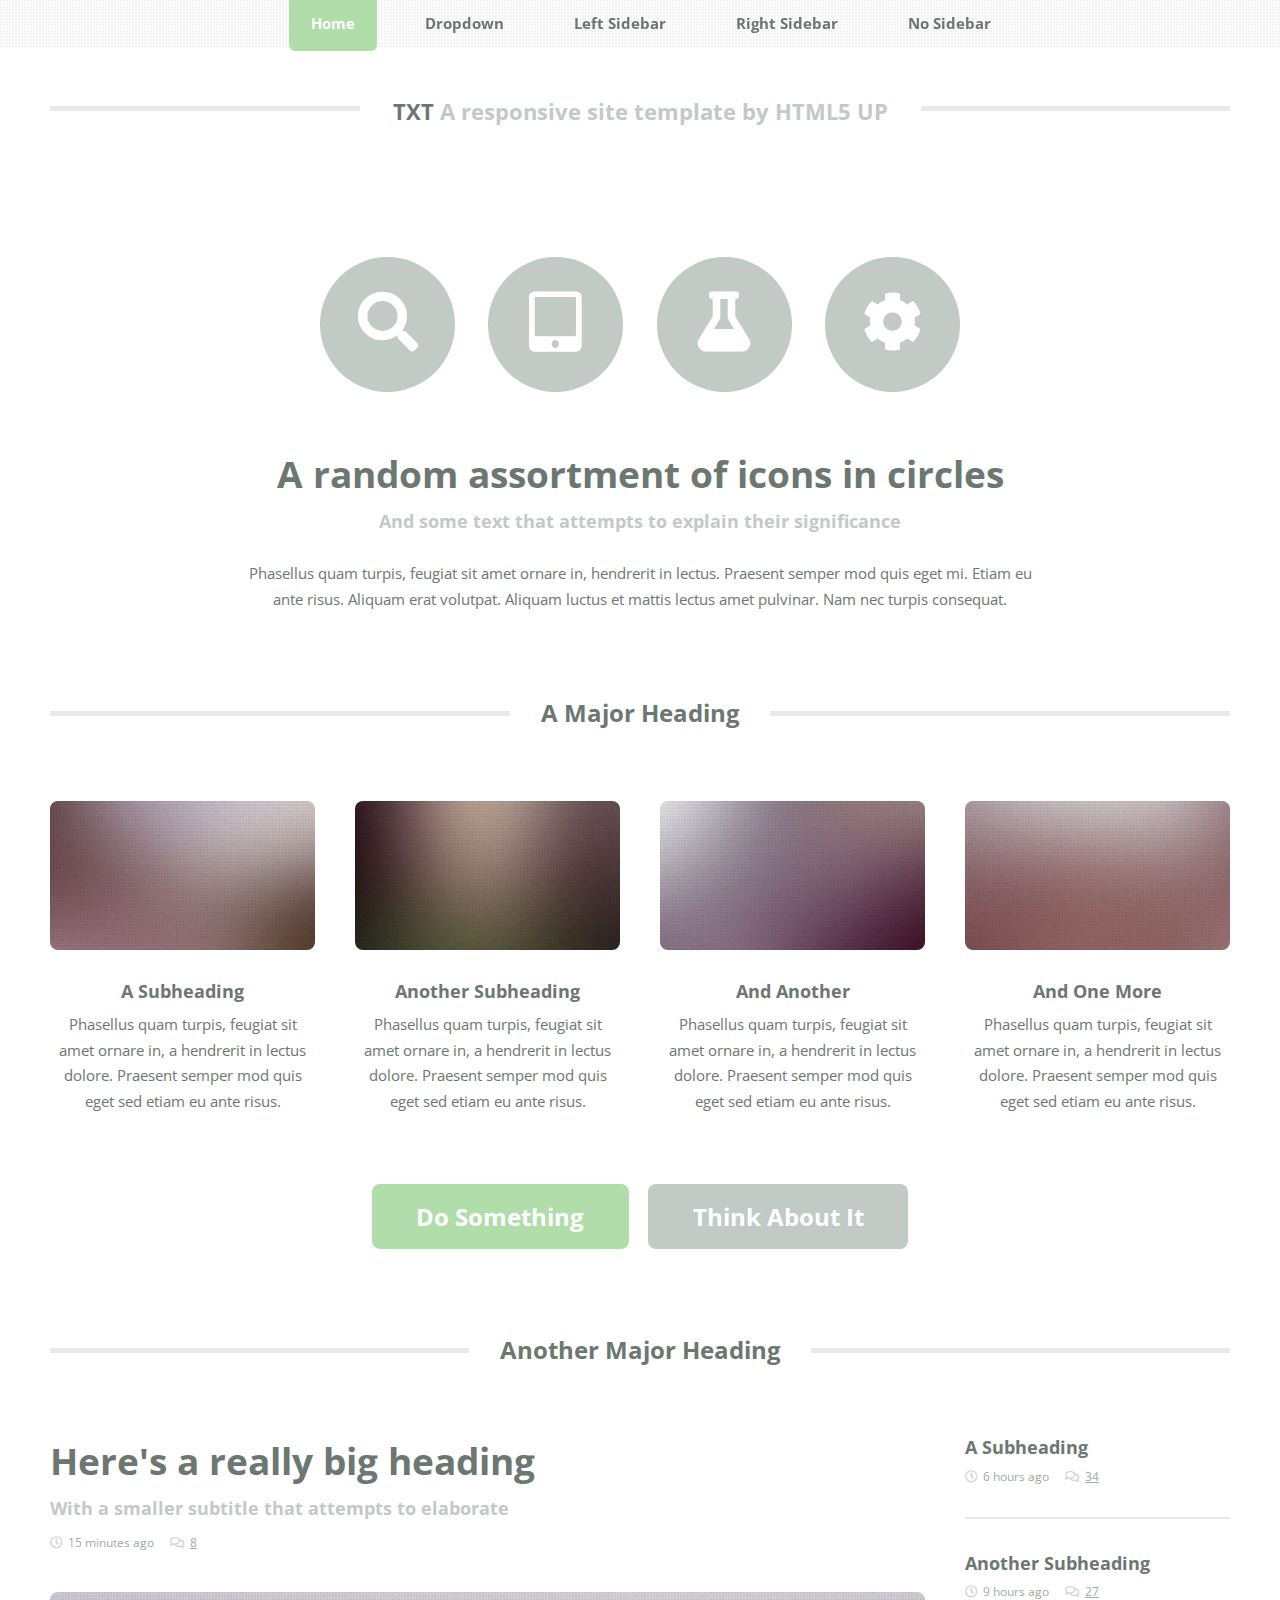
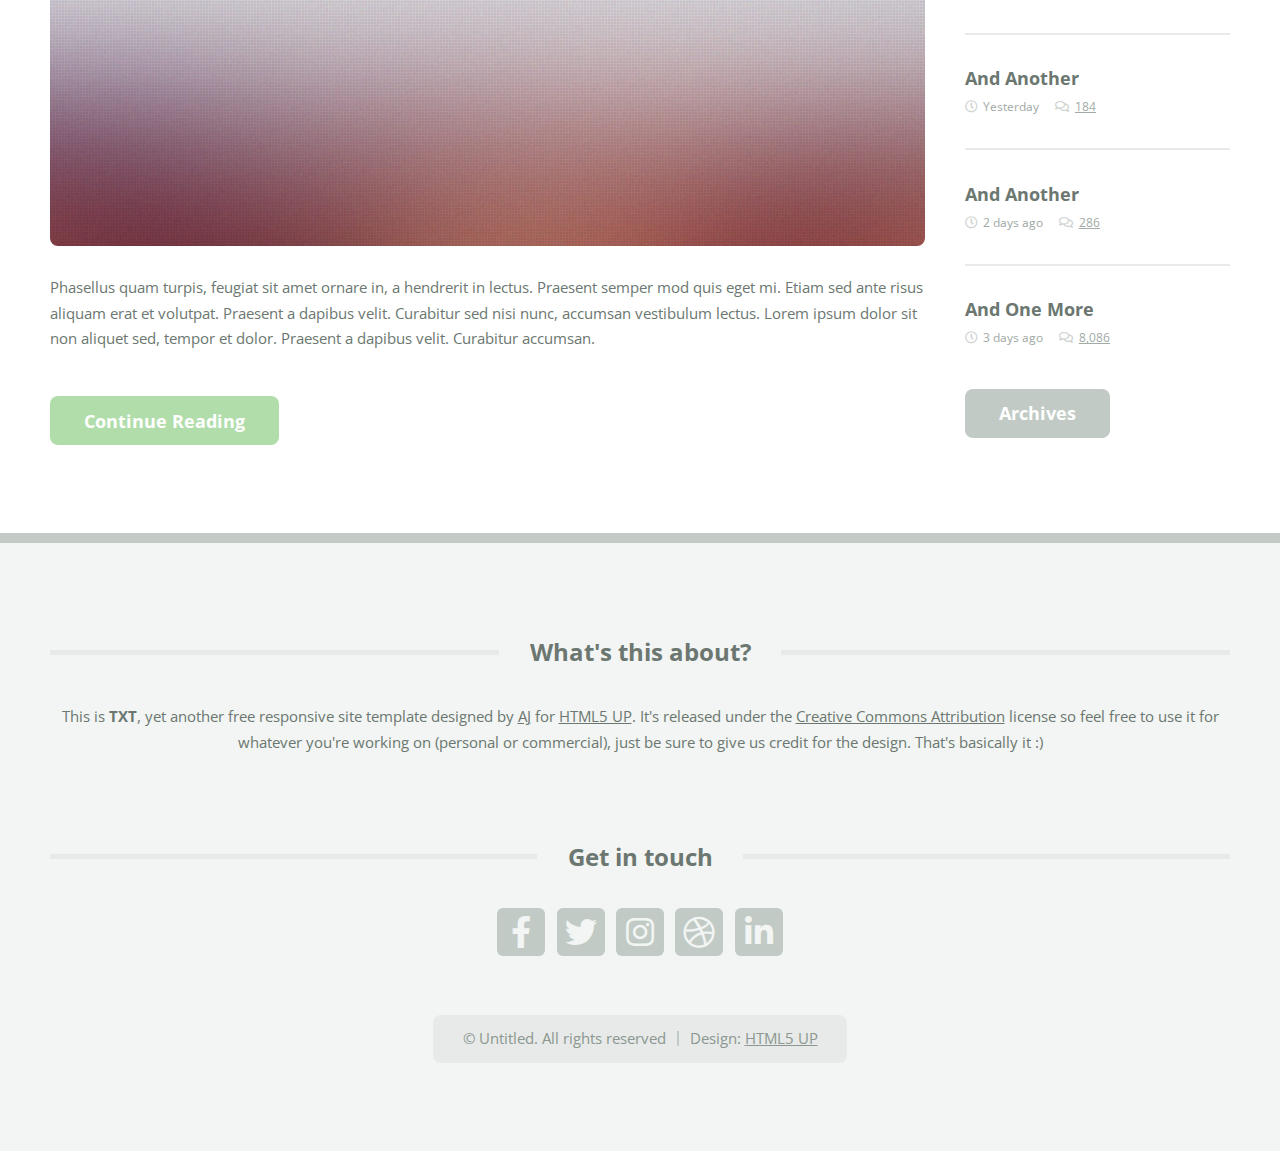
==== commit 3a51083d: "Port ayual" ====
--- a/index.html
+++ b/index.html
@@ -46,14 +46,6 @@
 					</ul>
 				</nav>
 
-			<!-- Banner -->
-				<section id="banner">
-					<div class="content">
-						<h2>Welcome to TXT by HTML5 UP</h2>
-						<p>A free responsive site template built on HTML5, CSS3, and some other stuff</p>
-						<a href="#main" class="button scrolly">Alright let's go</a>
-					</div>
-				</section>
 
 			<!-- Main -->
 				<section id="main">
--- a/assets/css/main.css
+++ b/assets/css/main.css
@@ -108,7 +108,7 @@
 	h1, h2, h3, h4, h5, h6 {
 		font-family: 'Open Sans Condensed', sans-serif;
 		font-weight: 700;
-		text-transform: uppercase;
+		  
 		color: #6b7770;
 		margin: 0 0 0.5em 0;
 		line-height: 1.3;
@@ -208,7 +208,7 @@
 		display: block;
 		font-family: 'Open Sans Condensed', sans-serif;
 		font-weight: 700;
-		text-transform: uppercase;
+		  
 		color: #c1cac5;
 	}
 
@@ -1790,7 +1790,7 @@
 		display: inline-block;
 		font-family: 'Open Sans Condensed', sans-serif;
 		font-weight: 700;
-		text-transform: uppercase;
+		  
 		text-decoration: none;
 		background: #b1ddab;
 		color: #fff;
@@ -2097,7 +2097,7 @@
 		margin: 0 0 1em 0;
 		font-family: 'Open Sans Condensed', sans-serif;
 		font-weight: 700;
-		text-transform: uppercase;
+		  
 		color: #6b7770;
 	}
 
@@ -2182,7 +2182,7 @@
 				margin: 0 0 1em 0;
 				font-family: 'Open Sans Condensed', sans-serif;
 				font-weight: 700;
-				text-transform: uppercase;
+				  
 				color: #6b7770;
 			}
 
@@ -2307,7 +2307,7 @@
 		font-size: 2em;
 		font-family: 'Open Sans Condensed', sans-serif;
 		font-weight: 700;
-		text-transform: uppercase;
+		  
 		padding: 2em 0;
 		background: #fff;
 		margin: 0 auto;
@@ -2356,7 +2356,7 @@
 		text-align: center;
 		font-family: 'Open Sans Condensed', sans-serif;
 		font-weight: 700;
-		text-transform: uppercase;
+		  
 		cursor: default;
 	}
 
@@ -2425,7 +2425,7 @@
 		text-align: center;
 		font-family: 'Open Sans Condensed', sans-serif;
 		font-weight: 700;
-		text-transform: uppercase;
+		  
 		padding: 1em 0;
 		text-align: left;
 		min-width: 14em;
@@ -2508,7 +2508,7 @@
 				display: block;
 				font-family: 'Open Sans Condensed', sans-serif;
 				font-weight: 700;
-				text-transform: uppercase;
+				  
 				color: #575d59;
 				font-size: 1.35em;
 				margin: 0 0 1.25em 0;
@@ -2540,7 +2540,7 @@
 
 	#main {
 		background: #fff;
-		border-top: solid 5px #b1ddab;
+		/* border-top: solid 5px #b1ddab; */
 		border-bottom: solid 5px #c1cac5;
 		border-top-width: 35px;
 		border-bottom-width: 10px;
@@ -2786,7 +2786,7 @@
 					position: relative;
 					font-family: 'Open Sans Condensed', sans-serif;
 					font-weight: 700;
-					text-transform: uppercase;
+					  
 					font-size: 1.25em;
 					line-height: 44px;
 					color: #fff;
@@ -2867,7 +2867,7 @@
 				background-size: auto, 100% 100%;
 				font-family: 'Open Sans Condensed', sans-serif;
 				font-weight: 700;
-				text-transform: uppercase;
+				  
 				font-size: 1.25em;
 				box-shadow: inset -3px 0px 10px 0px rgba(0, 0, 0, 0.25);
 			}
